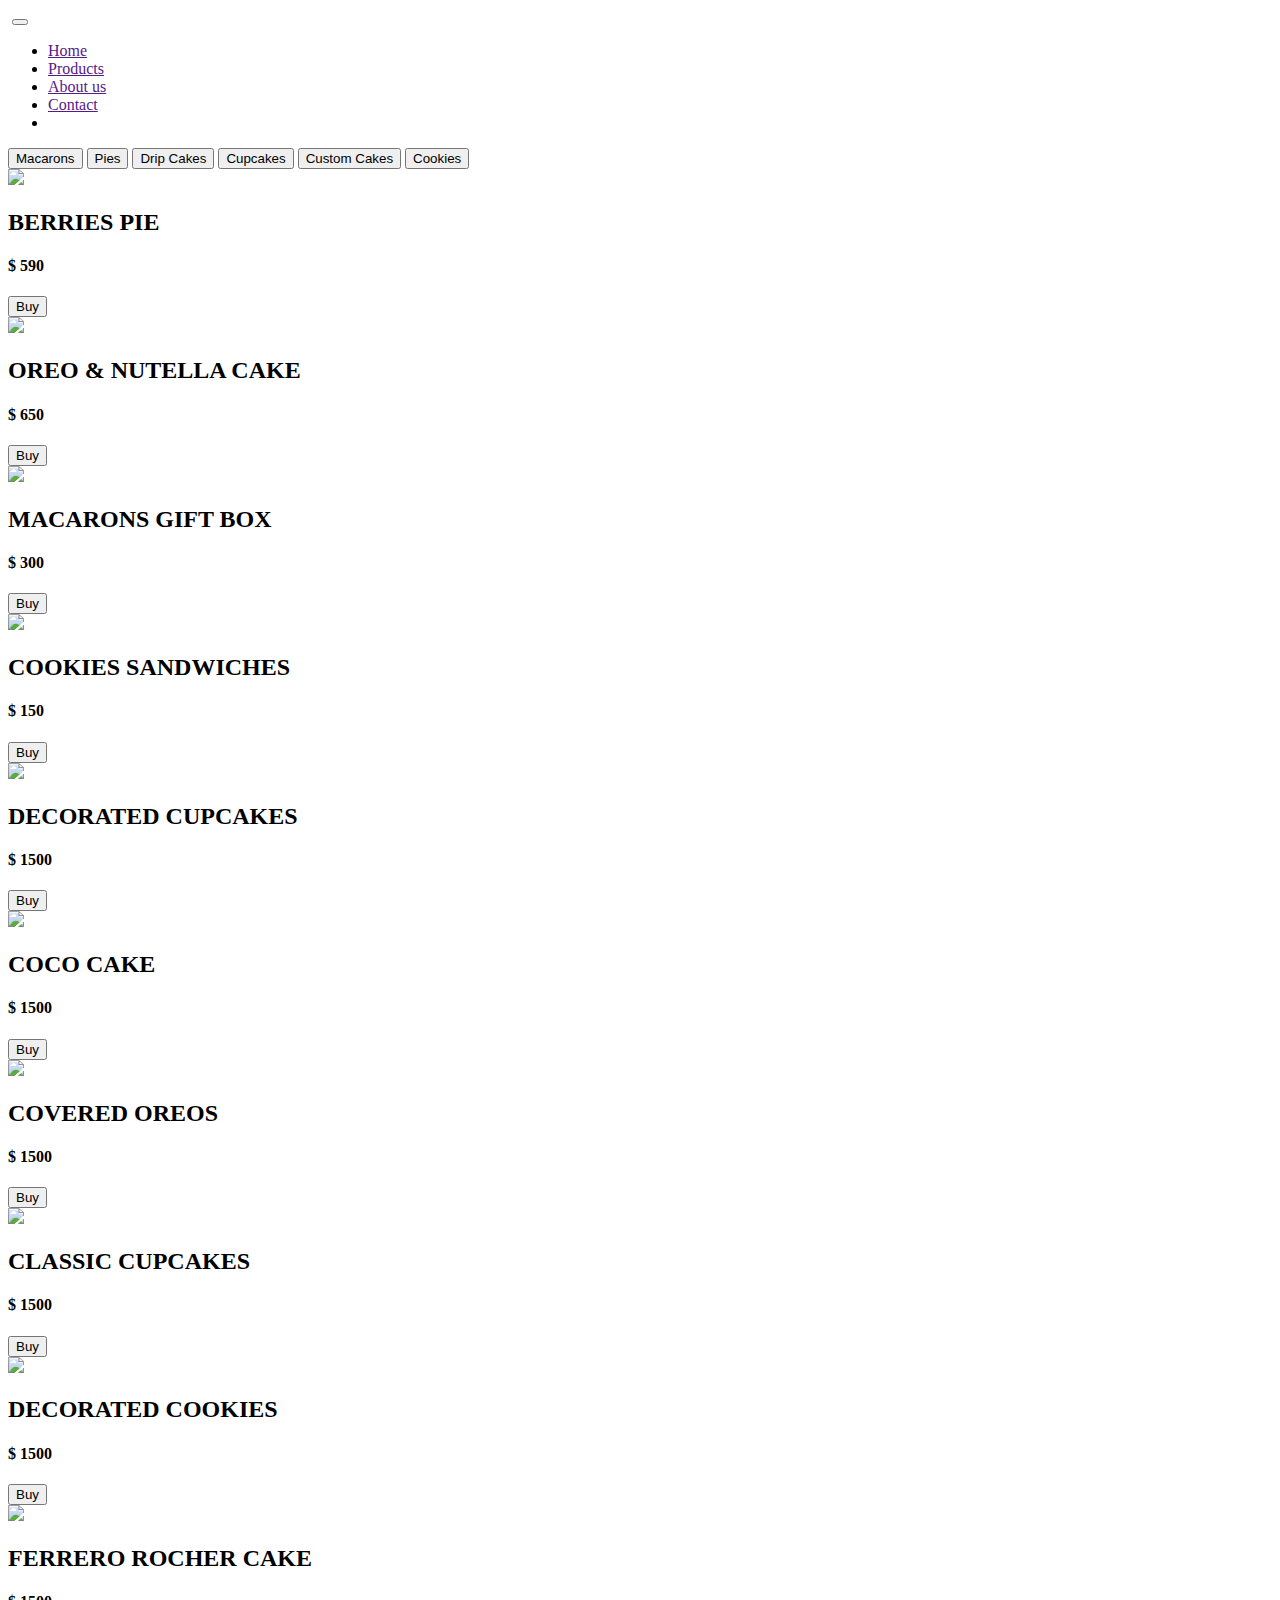
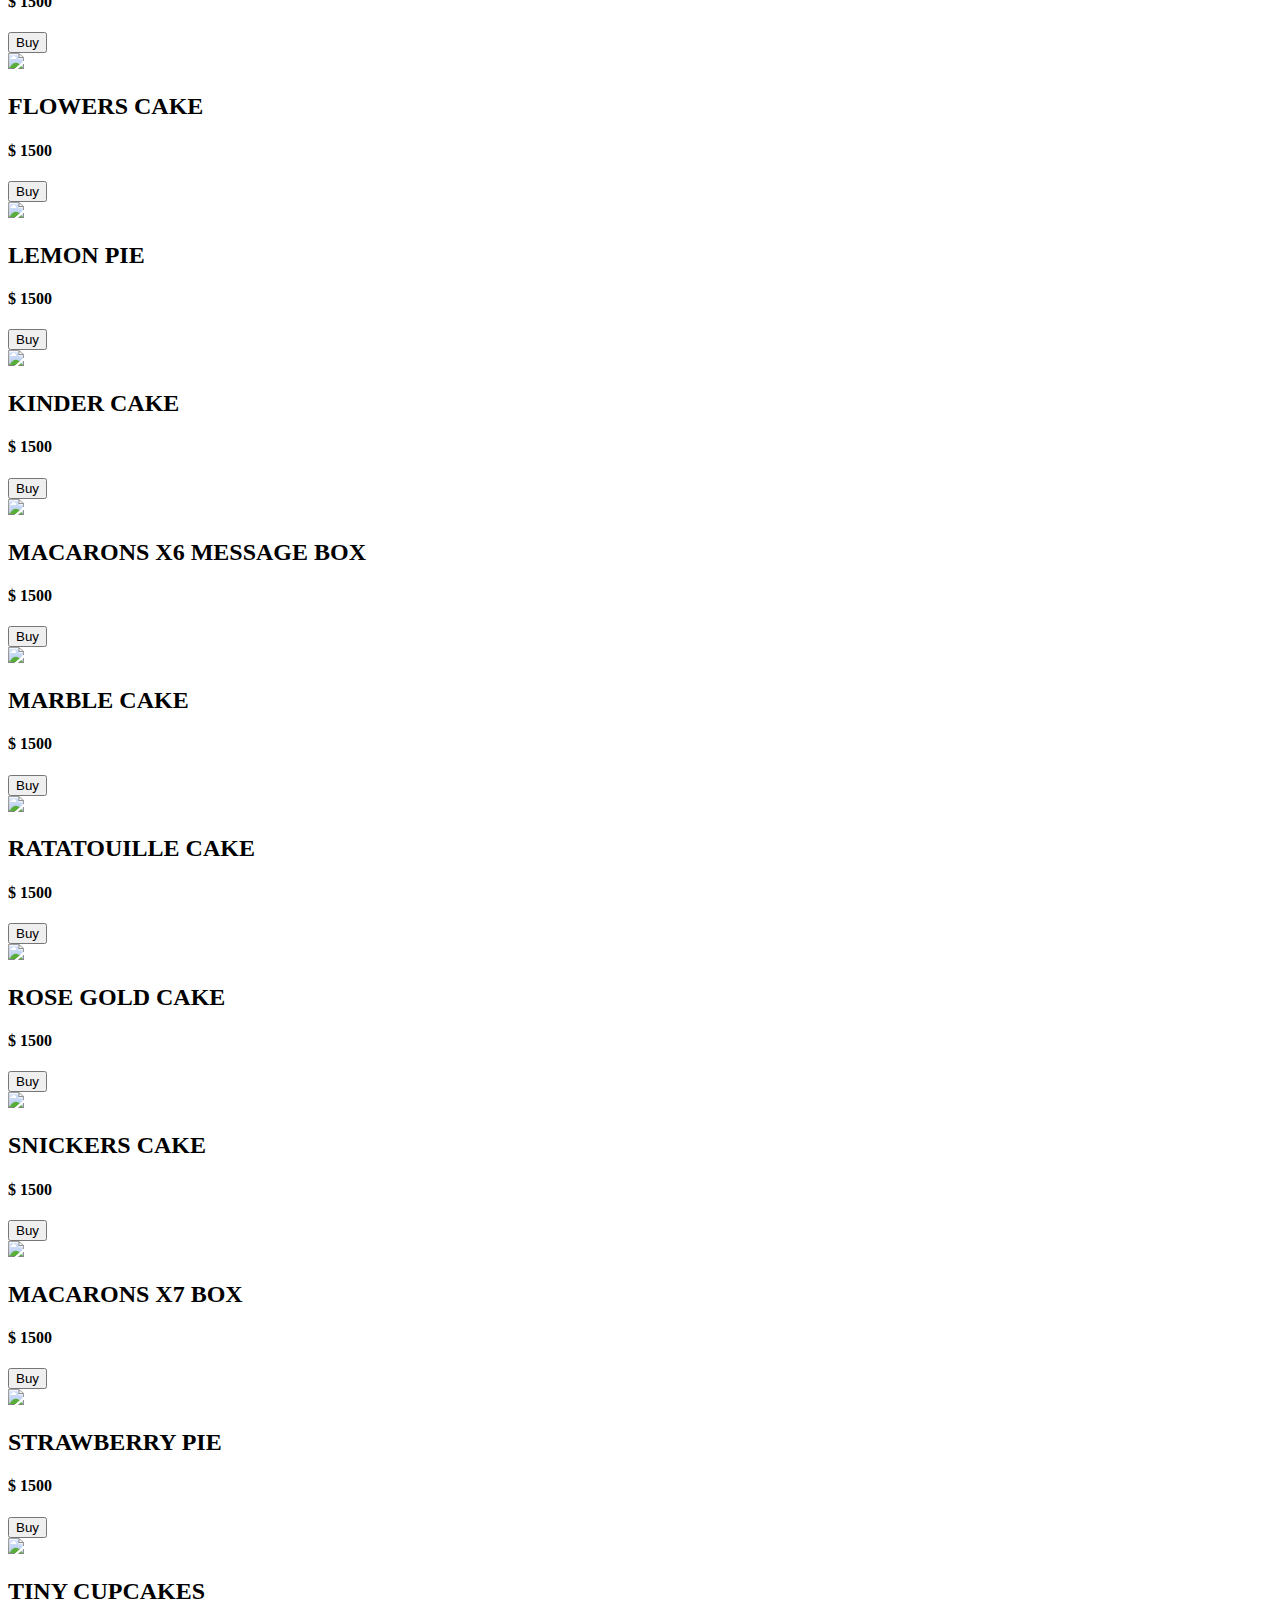
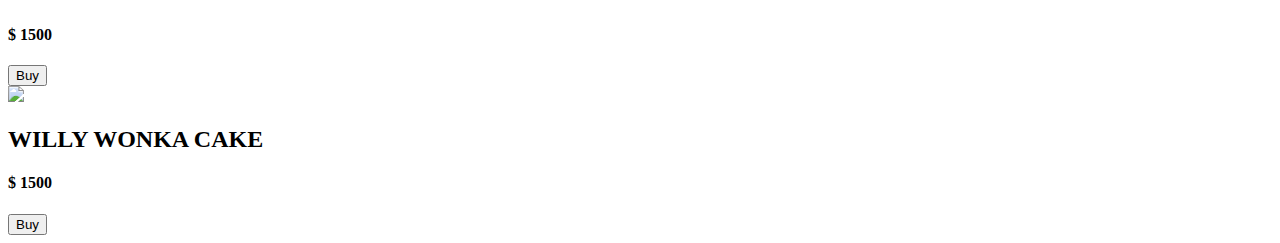
==== index.html @ eb92f26b "fixing problems" ====
<!DOCTYPE html>
<html lang="en">
<head>
    <meta charset="UTF-8">
    <meta http-equiv="X-UA-Compatible" content="IE=edge">
    <meta name="viewport" content="width=device-width, initial-scale=1.0">
    <title>Javascript</title>

    <!-- FONT -->
	<link rel="preconnect" href="https://fonts.googleapis.com">
	<link rel="preconnect" href="https://fonts.gstatic.com" crossorigin>
	<link href="https://fonts.googleapis.com/css2?family=Poppins:wght@200;300;500;600;700&display=swap" rel="stylesheet">

    <!-- CSS -->
	<link rel="stylesheet" href="https://cdn.jsdelivr.net/npm/bootstrap@4.6.0/dist/css/bootstrap.min.css" integrity="sha384-B0vP5xmATw1+K9KRQjQERJvTumQW0nPEzvF6L/Z6nronJ3oUOFUFpCjEUQouq2+l" crossorigin="anonymous">
    <link href="css/bootstrap.min.css" rel="stylesheet">
    <link rel="stylesheet" href="./css/style.css">
    <link rel="shortcut icon" href="img/cropped-favicon-270x270.png" type="image/x-icon">

</head>
<body>

    <header>
        <nav class="navbar navbar-expand-lg navbar-light">
			<div class="container-fluid">
				<a class="navbar-brand" href="index.html"> <img src="img/logo.png"
						alt="" width="250px"></a>
                <button class="navbar-toggler" type="button" data-bs-toggle="collapse"
					data-bs-target="#navbarSupportedContent" aria-controls="navbarSupportedContent"
					aria-expanded="false" aria-label="Toggle navigation">
					<span class="navbar-toggler-icon"></span>
				</button>
            </div>
				
				<div class="collapse navbar-collapse" id="navbarSupportedContent">
					<ul class="navbar-nav me-auto mb-2 mb-lg-0">
						<li class="nav-item">
							<a href="">Home</a>
						</li>
						<li class="nav-item">
							<a href="">Products</a>
						</li>
						<li class="nav-item">
							<a href="">About us</a>
						</li>
						<li class="nav-item">
							<a href="">Contact</a>
						</li>
						<li class="nav-item">
							<a href="html/basket.html"><img id="quantity" src="img/addToCart.svg" width="45px" alt=""></a>
						</li>
					</ul>
				</div>
		</nav>
    </header>    
    <main>
		<div id="filter"></div>
        <div id="productsUI" class="card-columns"></div>
    </main>

    <footer>

    </footer>
	
    <!-- SCRIPTS -->
	<script src="https://code.jquery.com/jquery-3.5.1.slim.min.js" integrity="sha384-DfXdz2htPH0lsSSs5nCTpuj/zy4C+OGpamoFVy38MVBnE+IbbVYUew+OrCXaRkfj" crossorigin="anonymous"></script>
	<script src="https://cdn.jsdelivr.net/npm/bootstrap@4.6.0/dist/js/bootstrap.bundle.min.js" integrity="sha384-Piv4xVNRyMGpqkS2by6br4gNJ7DXjqk09RmUpJ8jgGtD7zP9yug3goQfGII0yAns" crossorigin="anonymous"></script>
    <script src="js/bootstrap.bundle.min.js"></script>
	<script src="./js/main.js"></script> 
</body>
</html>
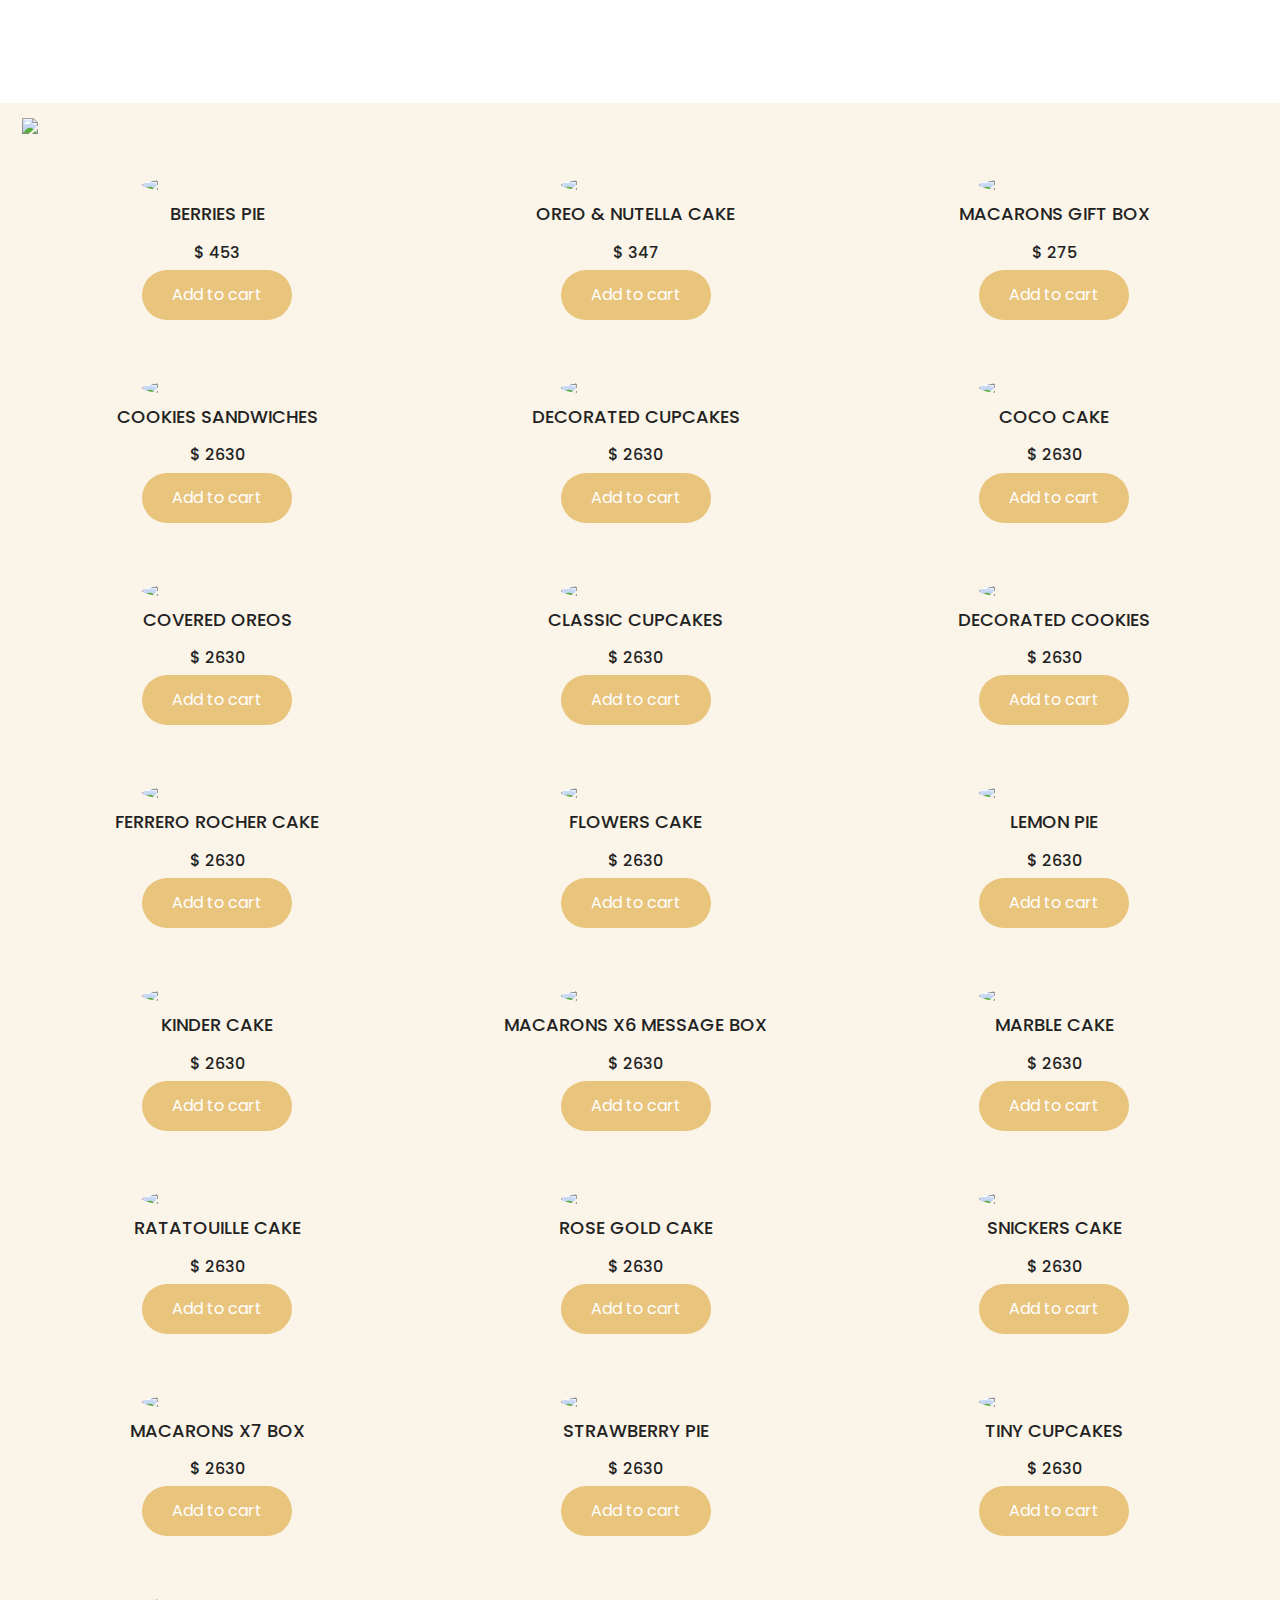
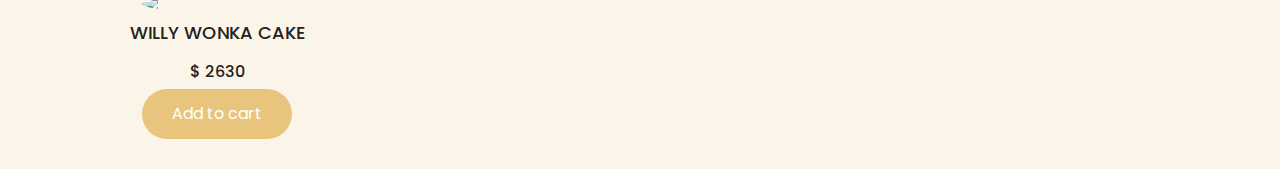
==== commit a020d467: "adding JSON" ====
--- a/index.html
+++ b/index.html
@@ -4,7 +4,7 @@
     <meta charset="UTF-8">
     <meta http-equiv="X-UA-Compatible" content="IE=edge">
     <meta name="viewport" content="width=device-width, initial-scale=1.0">
-    <title>Javascript</title>
+    <title>Kekukis</title>
 
     <!-- FONT -->
 	<link rel="preconnect" href="https://fonts.googleapis.com">
@@ -13,7 +13,8 @@
 
     <!-- CSS -->
 	<link rel="stylesheet" href="https://cdn.jsdelivr.net/npm/bootstrap@4.6.0/dist/css/bootstrap.min.css" integrity="sha384-B0vP5xmATw1+K9KRQjQERJvTumQW0nPEzvF6L/Z6nronJ3oUOFUFpCjEUQouq2+l" crossorigin="anonymous">
-    <link href="css/bootstrap.min.css" rel="stylesheet">
+    <link href="./css/css/bootstrap.min.css" rel="stylesheet">
+	<link rel="stylesheet" href="./css/loading.css">
     <link rel="stylesheet" href="./css/style.css">
     <link rel="shortcut icon" href="img/cropped-favicon-270x270.png" type="image/x-icon">
 
@@ -38,12 +39,6 @@
 							<a href="">Home</a>
 						</li>
 						<li class="nav-item">
-							<a href="">Products</a>
-						</li>
-						<li class="nav-item">
-							<a href="">About us</a>
-						</li>
-						<li class="nav-item">
 							<a href="">Contact</a>
 						</li>
 						<li class="nav-item">
@@ -54,8 +49,14 @@
 		</nav>
     </header>    
     <main>
+
+		<div class="loading">Loading&#8230;</div>
+
+		<div id="containerMain" class="container-fluid content">
+			<button id="filterBtn"><img src="img/equalizer (1).svg" width="50px"></button>
 		<div id="filter"></div>
-        <div id="productsUI" class="card-columns"></div>
+		<div id="productsUI" class="card-columns"></div>
+		</div>
     </main>
 
     <footer>
@@ -63,9 +64,11 @@
     </footer>
 	
     <!-- SCRIPTS -->
-	<script src="https://code.jquery.com/jquery-3.5.1.slim.min.js" integrity="sha384-DfXdz2htPH0lsSSs5nCTpuj/zy4C+OGpamoFVy38MVBnE+IbbVYUew+OrCXaRkfj" crossorigin="anonymous"></script>
+	<script src="https://code.jquery.com/jquery-3.6.0.min.js" integrity="sha256-/xUj+3OJU5yExlq6GSYGSHk7tPXikynS7ogEvDej/m4=" crossorigin="anonymous"></script>
 	<script src="https://cdn.jsdelivr.net/npm/bootstrap@4.6.0/dist/js/bootstrap.bundle.min.js" integrity="sha384-Piv4xVNRyMGpqkS2by6br4gNJ7DXjqk09RmUpJ8jgGtD7zP9yug3goQfGII0yAns" crossorigin="anonymous"></script>
-    <script src="js/bootstrap.bundle.min.js"></script>
+    <script src="./js/js/bootstrap.bundle.js"></script>
+	<script src="./js/class.js"></script>
+	<script src="./js/filter.js"></script> 
 	<script src="./js/main.js"></script> 
 </body>
 </html>--- a/css/style.css
+++ b/css/style.css
@@ -0,0 +1,219 @@
+/*VARIABLES*/
+/* GENERAL */
+@import url("https://fonts.googleapis.com/css2?family=Poppins:wght@200;300;500;600;700&display=swap");
+* {
+  margin: 0;
+  padding: 0; }
+
+header {
+  background-image: url(../img/sprinklesBg.jpg);
+  color: white;
+  padding: 0;
+  align-items: center;
+  display: flex;
+  flex-direction: row;
+  justify-content: space-between;
+  margin: 0; }
+  header img:hover {
+    cursor: pointer; }
+  header #quantity {
+    width: 45px; }
+
+nav {
+  display: flex;
+  font-family: "Poppins", sans-serif;
+  flex-direction: row;
+  row-gap: 10px;
+  align-items: center;
+  justify-content: space-between;
+  width: 100%; }
+  nav .nav-item {
+    padding: 30px; }
+  nav img:hover {
+    text-shadow: 2px 2px 9px #fff; }
+
+nav ul li {
+  list-style: none;
+  color: white;
+  font-size: 18px;
+  font-weight: 400;
+  padding-left: 20px; }
+
+nav ul li a {
+  text-decoration: none;
+  color: white; }
+
+nav ul li a:hover {
+  text-decoration: none;
+  text-shadow: 2px 2px 9px #fff;
+  color: white; }
+
+.btn-delete {
+  width: 45px;
+  height: 45px;
+  cursor: pointer; }
+
+.backHome {
+  background-color: #f7ebd4;
+  color: #222;
+  width: 150px;
+  height: 45px;
+  font-size: 14px;
+  border-style: none;
+  border-radius: 45px;
+  margin: 10px;
+  font-family: "Poppins", sans-serif; }
+
+.backHome:hover {
+  background-color: #f7ebd4;
+  color: #222;
+  width: 150px;
+  height: 45px;
+  font-size: 14px;
+  border: 3px solid #e8c47d;
+  border-radius: 45px;
+  margin: 10px;
+  font-family: "Poppins", sans-serif; }
+
+.title {
+  font-size: 18px;
+  padding: 10px;
+  font-family: "Poppins", sans-serif;
+  text-decoration: underline #e8c47d 5px; }
+
+#mainBasket {
+  display: flex;
+  flex-direction: column;
+  row-gap: 50px;
+  padding: 50px; }
+
+#basket .divBasket {
+  display: flex;
+  flex-direction: row;
+  margin: 20px;
+  justify-content: space-between;
+  align-items: center;
+  font-family: "Poppins", sans-serif; }
+  #basket .divBasket .basketImg {
+    width: 150px;
+    border-radius: 50%; }
+  #basket .divBasket .buttonsBasket {
+    display: flex;
+    column-gap: 10px;
+    align-items: center;
+    justify-content: space-between; }
+
+.line {
+  width: 100%;
+  height: 05px;
+  border-radius: 05px;
+  background-color: #e8c47d;
+  padding: 10px; }
+
+#subtotal {
+  font-family: "Poppins", sans-serif;
+  font-size: 20px;
+  align-items: center;
+  padding: 20px 20px; }
+  #subtotal div {
+    display: flex;
+    flex-direction: row;
+    column-gap: 20px;
+    justify-content: space-between; }
+
+.purchase {
+  background-color: #e8c47d;
+  color: #222;
+  width: 150px;
+  height: 45px;
+  font-size: 14px;
+  border-style: none;
+  border-radius: 45px;
+  margin: 10px;
+  font-family: "Poppins", sans-serif;
+  align-self: flex-start; }
+
+.purchase:hover {
+  background-color: #f7ebd4;
+  color: #222;
+  width: 150px;
+  height: 45px;
+  font-size: 14px;
+  border: 3px solid #e8c47d;
+  border-radius: 45px;
+  font-family: "Poppins", sans-serif; }
+
+.modalContent {
+  font-family: "Poppins", sans-serif; }
+
+main {
+  background: #fbf5e9;
+  color: #222;
+  display: flex; }
+  main #filterBtn {
+    border-style: none;
+    padding: 10px;
+    background-color: #fbf5e9; }
+  main #filter {
+    display: none;
+    row-gap: 10px;
+    align-items: flex-start; }
+    main #filter .btnFilter, main #filter #back {
+      background-color: #e8c47d;
+      color: #222;
+      width: 150px;
+      height: 45px;
+      font-size: 14px;
+      border-style: none;
+      border-radius: 45px;
+      margin: 10px;
+      font-family: "Poppins", sans-serif; }
+    main #filter .btnFilter:hover, main #filter #back:hover {
+      background-color: #f7ebd4;
+      color: #222;
+      width: 150px;
+      height: 45px;
+      font-size: 14px;
+      border: 3px solid #e8c47d;
+      border-radius: 45px;
+      font-family: "Poppins", sans-serif; }
+  main #productsUI {
+    display: grid;
+    grid-template-columns: 1fr 1fr 1fr; }
+    main #productsUI .card {
+      align-items: center;
+      max-width: 350px;
+      margin: 30px;
+      font-family: "Poppins", sans-serif;
+      text-align: center;
+      background-color: transparent;
+      border: none; }
+      main #productsUI .card .imgCards {
+        border-radius: 50%;
+        width: 150px; }
+      main #productsUI .card .btnBuy {
+        background-color: #e8c47d;
+        border-radius: 45px;
+        color: white;
+        width: 150px;
+        height: 50px;
+        text-align: center;
+        font-size: 16px;
+        border-style: none;
+        padding: 10px 20px;
+        border: none; }
+      main #productsUI .card .btnBuy:hover {
+        background-color: #f7ebd4;
+        border-radius: 45px;
+        color: #222;
+        width: 150px;
+        height: 50px;
+        text-align: center;
+        font-size: 16px;
+        border: 3px solid #e8c47d;
+        padding: 10px 20px; }
+      main #productsUI .card .cardTitle {
+        font-size: 18px;
+        padding: 10px; }
+      main #productsUI .card .cardSubtitle {
+        font-size: 16px; }
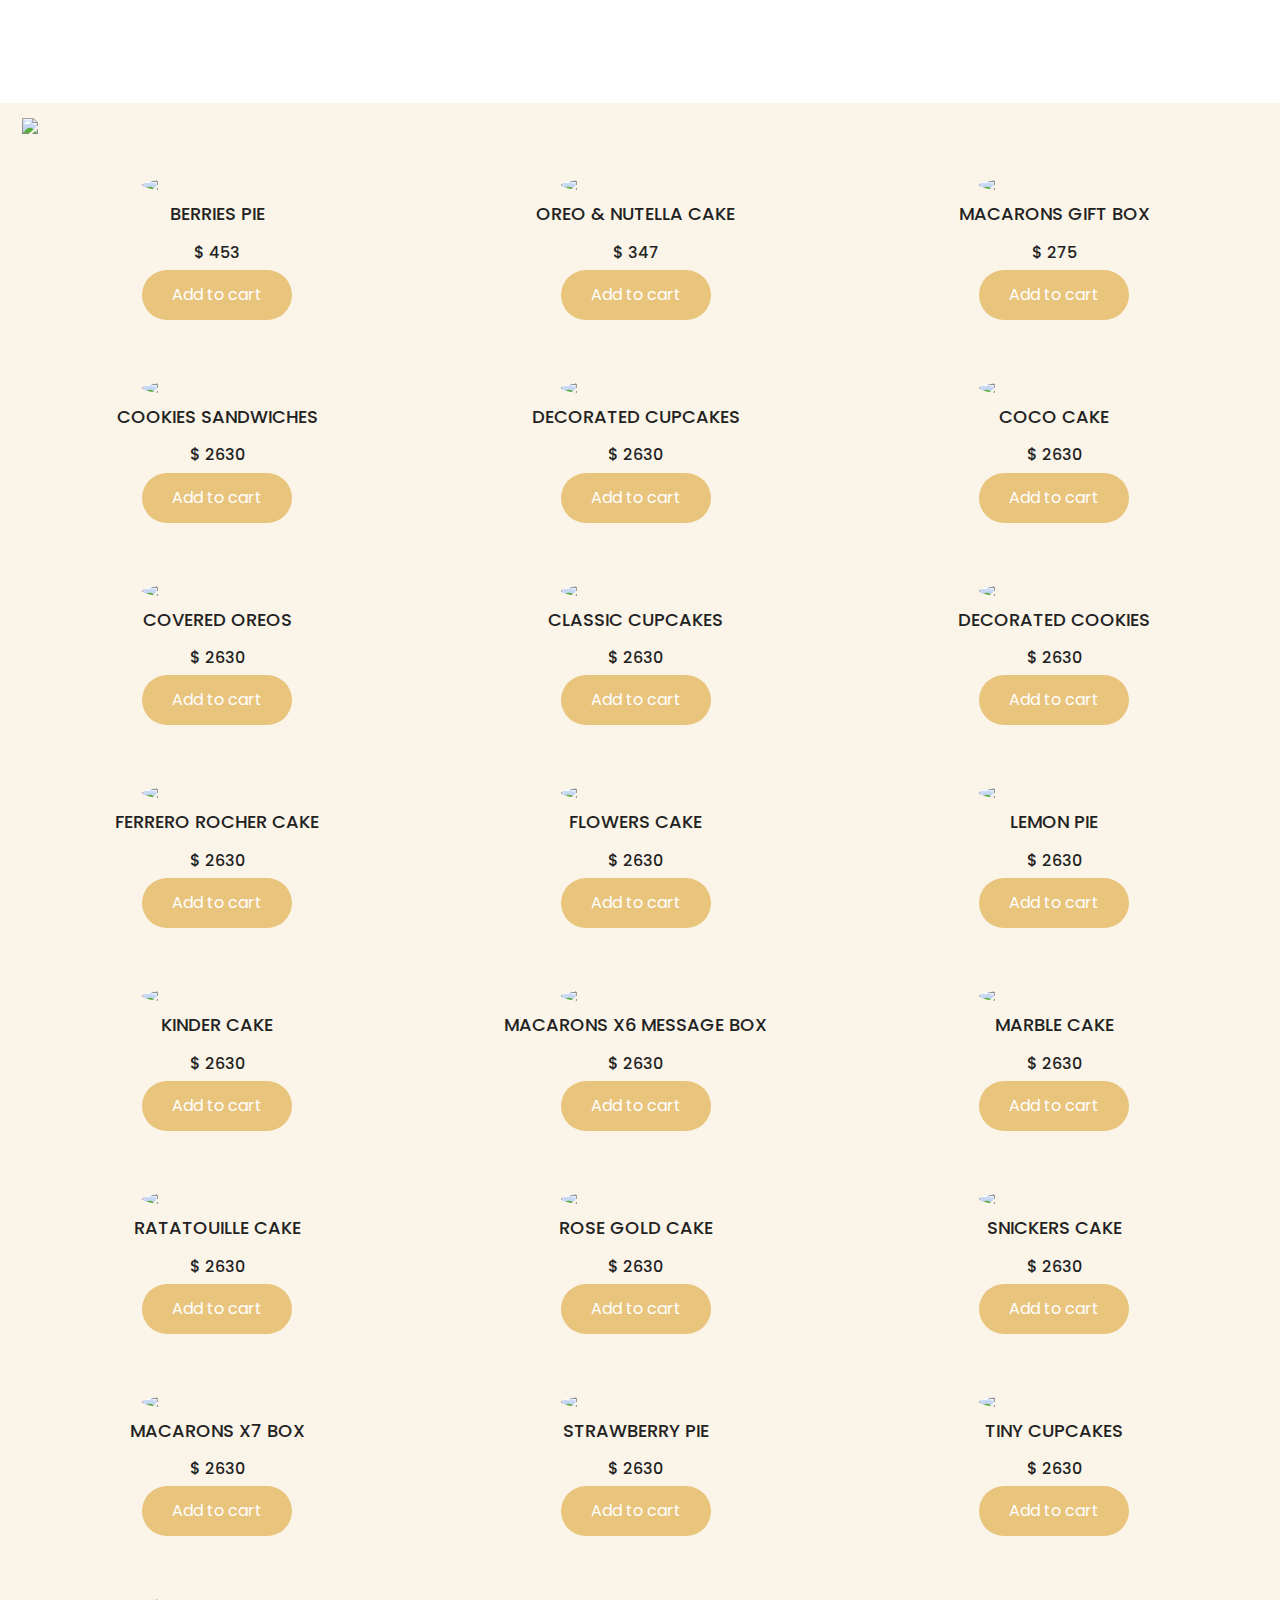
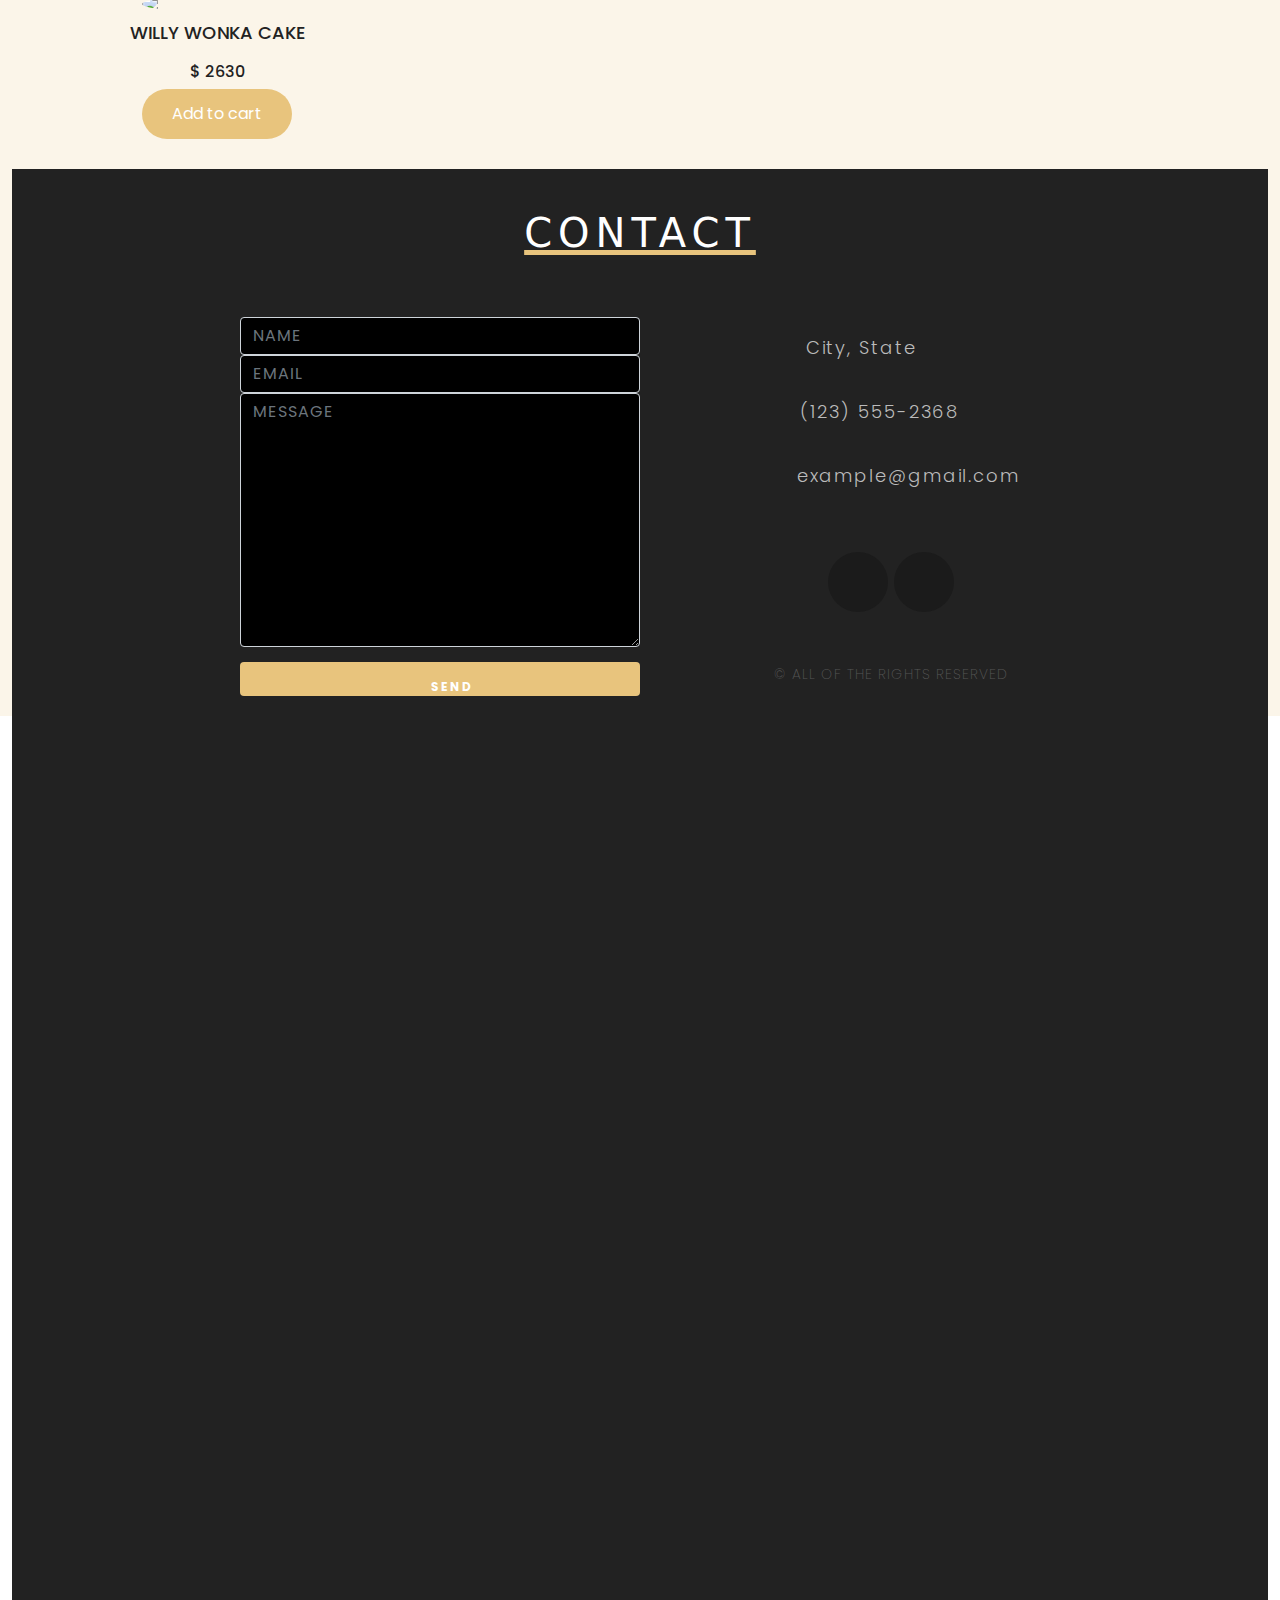
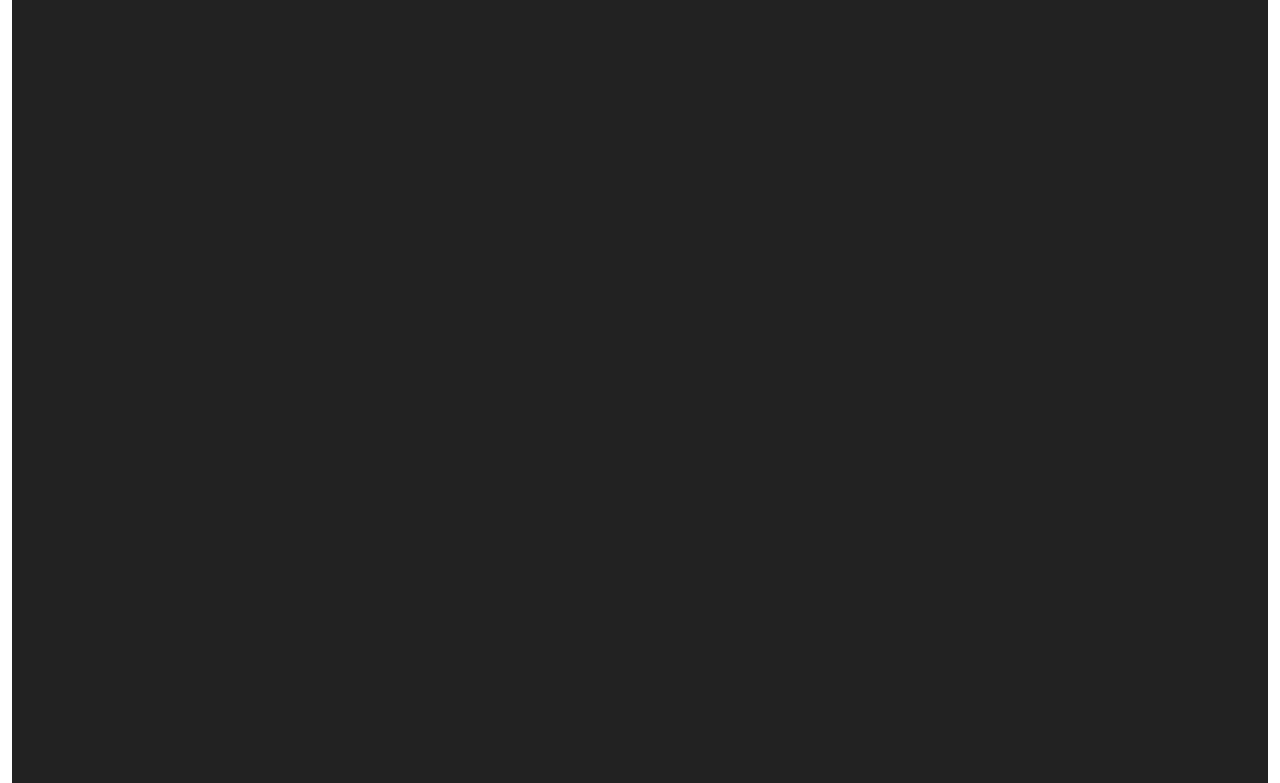
==== commit 4fae1153: "final project" ====
--- a/index.html
+++ b/index.html
@@ -1,74 +1,155 @@
 <!DOCTYPE html>
 <html lang="en">
+
 <head>
-    <meta charset="UTF-8">
-    <meta http-equiv="X-UA-Compatible" content="IE=edge">
-    <meta name="viewport" content="width=device-width, initial-scale=1.0">
-    <title>Kekukis</title>
+	<meta charset="UTF-8">
+	<meta http-equiv="X-UA-Compatible" content="IE=edge">
+	<meta name="viewport" content="width=device-width, initial-scale=1.0">
+	<title>Kekukis</title>
 
-    <!-- FONT -->
+	<!-- FONT -->
 	<link rel="preconnect" href="https://fonts.googleapis.com">
 	<link rel="preconnect" href="https://fonts.gstatic.com" crossorigin>
-	<link href="https://fonts.googleapis.com/css2?family=Poppins:wght@200;300;500;600;700&display=swap" rel="stylesheet">
+	<link href="https://fonts.googleapis.com/css2?family=Poppins:wght@200;300;500;600;700&display=swap"
+		rel="stylesheet">
 
-    <!-- CSS -->
-	<link rel="stylesheet" href="https://cdn.jsdelivr.net/npm/bootstrap@4.6.0/dist/css/bootstrap.min.css" integrity="sha384-B0vP5xmATw1+K9KRQjQERJvTumQW0nPEzvF6L/Z6nronJ3oUOFUFpCjEUQouq2+l" crossorigin="anonymous">
-    <link href="./css/css/bootstrap.min.css" rel="stylesheet">
+	<!-- CSS -->
+	<link rel="stylesheet" href="https://cdn.jsdelivr.net/npm/bootstrap@4.6.0/dist/css/bootstrap.min.css"
+		integrity="sha384-B0vP5xmATw1+K9KRQjQERJvTumQW0nPEzvF6L/Z6nronJ3oUOFUFpCjEUQouq2+l" crossorigin="anonymous">
+	<link href="./css/css/bootstrap.min.css" rel="stylesheet">
+	<link rel="stylesheet" href="./css/contact.css">
 	<link rel="stylesheet" href="./css/loading.css">
-    <link rel="stylesheet" href="./css/style.css">
-    <link rel="shortcut icon" href="img/cropped-favicon-270x270.png" type="image/x-icon">
+	<link rel="stylesheet" href="./css/style.css">
+	<link rel="shortcut icon" href="img/cropped-favicon-270x270.png" type="image/x-icon">
 
 </head>
+
 <body>
 
-    <header>
-        <nav class="navbar navbar-expand-lg navbar-light">
+	<header>
+		<nav class="navbar navbar-expand-lg navbar-light">
 			<div class="container-fluid">
-				<a class="navbar-brand" href="index.html"> <img src="img/logo.png"
-						alt="" width="250px"></a>
-                <button class="navbar-toggler" type="button" data-bs-toggle="collapse"
+				<a class="navbar-brand" href="index.html"> <img src="img/logo.png" alt="" width="250px"></a>
+				<button class="navbar-toggler" type="button" data-bs-toggle="collapse"
 					data-bs-target="#navbarSupportedContent" aria-controls="navbarSupportedContent"
 					aria-expanded="false" aria-label="Toggle navigation">
 					<span class="navbar-toggler-icon"></span>
 				</button>
-            </div>
-				
-				<div class="collapse navbar-collapse" id="navbarSupportedContent">
-					<ul class="navbar-nav me-auto mb-2 mb-lg-0">
-						<li class="nav-item">
-							<a href="">Home</a>
-						</li>
-						<li class="nav-item">
-							<a href="">Contact</a>
-						</li>
-						<li class="nav-item">
-							<a href="html/basket.html"><img id="quantity" src="img/addToCart.svg" width="45px" alt=""></a>
-						</li>
-					</ul>
-				</div>
+			</div>
+
+			<div class="collapse navbar-collapse" id="navbarSupportedContent">
+				<ul class="navbar-nav me-auto mb-2 mb-lg-0">
+					<li class="nav-item">
+						<a href="">Home</a>
+					</li>
+					<li class="nav-item">
+						<a href="#contact">Contact</a>
+					</li>
+					<li class="nav-item">
+						<a href="html/basket.html"><img id="quantity" src="img/addToCart.svg" width="45px" alt=""></a>
+					</li>
+				</ul>
+			</div>
 		</nav>
-    </header>    
-    <main>
+	</header>
+	<main>
 
 		<div class="loading">Loading&#8230;</div>
 
 		<div id="containerMain" class="container-fluid content">
 			<button id="filterBtn"><img src="img/equalizer (1).svg" width="50px"></button>
-		<div id="filter"></div>
-		<div id="productsUI" class="card-columns"></div>
+			<div id="filter"></div>
+			<div id="productsUI" class="card-columns"></div>
+			<section id="contact">
+
+				<h1 class="section-header">Contact</h1>
+
+				<div class="contact-wrapper">
+
+					<!-- Left contact page -->
+
+					<form id="contact-form" class="form-horizontal" role="form">
+
+						<div class="form-group">
+							<div class="col-sm-12">
+								<input type="text" class="form-control" id="name" placeholder="NAME" name="name"
+									value="" required>
+							</div>
+						</div>
+
+						<div class="form-group">
+							<div class="col-sm-12">
+								<input type="email" class="form-control" id="email" placeholder="EMAIL" name="email"
+									value="" required>
+							</div>
+						</div>
+
+						<textarea class="form-control" rows="10" placeholder="MESSAGE" name="message"
+							required></textarea>
+
+						<button class="btn btn-primary send-button" data-toggle="modal" data-target="#exampleModal" id="submit" type="submit" value="SEND">
+							<div class="alt-send-button">
+								<i class="fa fa-paper-plane"></i><span class="send-text">SEND</span>
+							</div>
+						</button>
+						<div id="modalIndex"></div>
+					</form>
+
+					<!-- Left contact page -->
+
+					<div class="direct-contact-container">
+
+						<ul class="contact-list">
+							<li class="list-item"><i class="fa fa-map-marker fa-2x"><span
+										class="contact-text place">City, State</span></i></li>
+
+							<li class="list-item"><i class="fa fa-phone fa-2x"><span class="contact-text phone"><a
+											href="tel:1-212-555-5555" title="Give me a call">(123)
+											555-2368</a></span></i></li>
+
+							<li class="list-item"><i class="fa fa-envelope fa-2x"><span class="contact-text gmail"><a
+											href="mailto:#" title="Send me an email">example@gmail.com</a></span></i>
+							</li>
+
+						</ul>
+
+						<hr>
+						<ul class="social-media-list">
+							<li><a href="#" target="_blank" class="contact-icon">
+									<i class="fa fa-github" aria-hidden="true"></i></a>
+
+							<li><a href="img/instagram.svg" target="_blank" class="contact-icon">
+									<i class="fa fa-instagram" aria-hidden="true"></i></a>
+							</li>
+						</ul>
+						<hr>
+
+						<div class="copyright">&copy; ALL OF THE RIGHTS RESERVED</div>
+
+					</div>
+
+				</div>
+
+			</section>
 		</div>
-    </main>
+	</main>
 
-    <footer>
+	<footer>
 
-    </footer>
-	
-    <!-- SCRIPTS -->
-	<script src="https://code.jquery.com/jquery-3.6.0.min.js" integrity="sha256-/xUj+3OJU5yExlq6GSYGSHk7tPXikynS7ogEvDej/m4=" crossorigin="anonymous"></script>
-	<script src="https://cdn.jsdelivr.net/npm/bootstrap@4.6.0/dist/js/bootstrap.bundle.min.js" integrity="sha384-Piv4xVNRyMGpqkS2by6br4gNJ7DXjqk09RmUpJ8jgGtD7zP9yug3goQfGII0yAns" crossorigin="anonymous"></script>
-    <script src="./js/js/bootstrap.bundle.js"></script>
+	</footer>
+
+	<!-- SCRIPTS -->
+	<script src="https://code.jquery.com/jquery-3.6.0.min.js"
+		integrity="sha256-/xUj+3OJU5yExlq6GSYGSHk7tPXikynS7ogEvDej/m4=" crossorigin="anonymous"></script>
+	<script src="https://cdn.jsdelivr.net/npm/bootstrap@4.6.0/dist/js/bootstrap.bundle.min.js"
+		integrity="sha384-Piv4xVNRyMGpqkS2by6br4gNJ7DXjqk09RmUpJ8jgGtD7zP9yug3goQfGII0yAns" crossorigin="anonymous">
+	</script>
+<script src="https://unpkg.com/sweetalert/dist/sweetalert.min.js"></script>
+	<script src="https://kit.fontawesome.com/cd15054714.js" crossorigin="anonymous"></script>
+	<script src="./js/js/bootstrap.bundle.js"></script>
 	<script src="./js/class.js"></script>
-	<script src="./js/filter.js"></script> 
-	<script src="./js/main.js"></script> 
+	<script src="./js/filter.js"></script>
+	<script src="./js/main.js"></script>
 </body>
+
 </html>--- a/css/contact.css
+++ b/css/contact.css
@@ -0,0 +1,275 @@
+@import url('https://fonts.googleapis.com/css2?family=Poppins:wght@200;300;500;600;700&display=swap');
+/* body {
+    margin: 0;
+    padding: 0;
+    
+    padding-bottom: 100px;
+} */
+
+#contact {
+    width: 100%;
+    height: 100%;
+    background-color: #222;
+}
+
+.section-header {
+    text-align: center;
+    margin: 0 auto;
+    padding: 40px 0;
+    font: 300 60px,"Poppins", sans-serif;
+    color: #fff;
+    text-decoration: underline hsl(40, 70%, 70%) 05px;
+    text-transform: uppercase;
+    letter-spacing: 6px;
+}
+
+.contact-wrapper {
+    display: flex;
+    flex-direction: row;
+    justify-content: space-between;
+    margin: 0 auto;
+    padding: 20px;
+    position: relative;
+    max-width: 840px;
+}
+
+/* Left contact page */
+.form-horizontal {
+    /*float: left;*/
+    max-width: 400px;
+    font-family: 'Poppins';
+    font-weight: 400;
+}
+
+.form-control,
+textarea {
+    max-width: 400px;
+    background-color: #000;
+    color: #fff;
+    letter-spacing: 1px;
+}
+
+.send-button {
+    margin-top: 15px;
+    height: 34px;
+    width: 400px;
+    overflow: hidden;
+    transition: all .2s ease-in-out;
+}
+
+.alt-send-button {
+    width: 400px;
+    height: 34px;
+    transition: all .2s ease-in-out;
+}
+
+.send-text {
+    display: block;
+    margin-top: 10px;
+    font: 700 12px 'Poppins', sans-serif;
+    letter-spacing: 2px;
+}
+
+.alt-send-button:hover {
+    transform: translate3d(0px, -29px, 0px);
+}
+
+/* Begin Right Contact Page */
+.direct-contact-container {
+    max-width: 400px;
+}
+
+/* Location, Phone, Email Section */
+.contact-list {
+    list-style-type: none;
+    margin-left: -30px;
+    padding-right: 20px;
+}
+
+.list-item {
+    line-height: 4;
+    color: #aaa;
+}
+
+.contact-text {
+    font: 300 18px 'Poppins', sans-serif;
+    letter-spacing: 1.9px;
+    color: #bbb;
+}
+
+.place {
+    margin-left: 62px;
+}
+
+.phone {
+    margin-left: 56px;
+}
+
+.gmail {
+    margin-left: 53px;
+}
+
+.contact-text a {
+    color: #bbb;
+    text-decoration: none;
+    transition-duration: 0.2s;
+}
+
+.contact-text a:hover {
+    color: #fff;
+    text-decoration: none;
+}
+
+#submit {
+    background-color: hsl(40, 70%, 70%);
+    border: hsl(40, 70%, 70%);
+}
+
+
+/* Social Media Icons */
+.social-media-list {
+    position: relative;
+    font-size: 22px;
+    text-align: center;
+    width: 100%;
+    margin: 0 auto;
+    padding: 0;
+}
+
+.social-media-list li a {
+    color: #fff;
+}
+
+.social-media-list li {
+    position: relative;
+    display: inline-block;
+    height: 60px;
+    width: 60px;
+    margin: 10px 3px;
+    line-height: 60px;
+    border-radius: 50%;
+    color: #fff;
+    background-color: rgb(27, 27, 27);
+    cursor: pointer;
+    transition: all .2s ease-in-out;
+}
+
+.social-media-list li:after {
+    content: '';
+    position: absolute;
+    top: 0;
+    left: 0;
+    width: 60px;
+    height: 60px;
+    line-height: 60px;
+    border-radius: 50%;
+    opacity: 0;
+    box-shadow: 0 0 0 1px #fff;
+    transition: all .2s ease-in-out;
+}
+
+.social-media-list li:hover {
+    background-color: #fff;
+}
+
+.social-media-list li:hover:after {
+    opacity: 1;
+    transform: scale(1.12);
+    transition-timing-function: cubic-bezier(0.37, 0.74, 0.15, 1.65);
+}
+
+.social-media-list li:hover a {
+    color: #000;
+}
+
+.copyright {
+    font: 200 14px 'Poppins', sans-serif;
+    color: #555;
+    letter-spacing: 1px;
+    text-align: center;
+}
+
+hr {
+    border-color: rgba(255, 255, 255, .6);
+}
+
+/* Begin Media Queries*/
+@media screen and (max-width: 850px) {
+    .contact-wrapper {
+        display: flex;
+        flex-direction: column;
+    }
+
+    .direct-contact-container,
+    .form-horizontal {
+        margin: 0 auto;
+    }
+
+    .direct-contact-container {
+        margin-top: 60px;
+        max-width: 300px;
+    }
+
+    .social-media-list li {
+        height: 60px;
+        width: 60px;
+        line-height: 60px;
+    }
+
+    .social-media-list li:after {
+        width: 60px;
+        height: 60px;
+        line-height: 60px;
+    }
+}
+
+@media screen and (max-width: 569px) {
+
+    .direct-contact-container,
+    .form-wrapper {
+        float: none;
+        margin: 0 auto;
+    }
+
+    .form-control,
+    textarea {
+
+        margin: 0 auto;
+    }
+
+
+    .name,
+    .email,
+    textarea {
+        width: 280px;
+    }
+
+    .direct-contact-container {
+        margin-top: 60px;
+        max-width: 280px;
+    }
+
+    .social-media-list {
+        left: 0;
+    }
+
+    .social-media-list li {
+        height: 55px;
+        width: 55px;
+        line-height: 55px;
+        font-size: 2rem;
+    }
+
+    .social-media-list li:after {
+        width: 55px;
+        height: 55px;
+        line-height: 55px;
+    }
+
+}
+
+@media screen and (max-width: 410px) {
+    .send-button {
+        width: 99%;
+    }
+}--- a/css/style.css
+++ b/css/style.css
@@ -150,6 +150,26 @@
   background: #fbf5e9;
   color: #222;
   display: flex; }
+  main .purchase {
+    background-color: #e8c47d;
+    color: #222;
+    width: 150px;
+    height: 45px;
+    font-size: 14px;
+    border-style: none;
+    border-radius: 45px;
+    margin: 10px;
+    font-family: "Poppins", sans-serif;
+    align-self: flex-start; }
+  main .purchase:hover {
+    background-color: #f7ebd4;
+    color: #222;
+    width: 150px;
+    height: 45px;
+    font-size: 14px;
+    border: 3px solid #e8c47d;
+    border-radius: 45px;
+    font-family: "Poppins", sans-serif; }
   main #filterBtn {
     border-style: none;
     padding: 10px;
